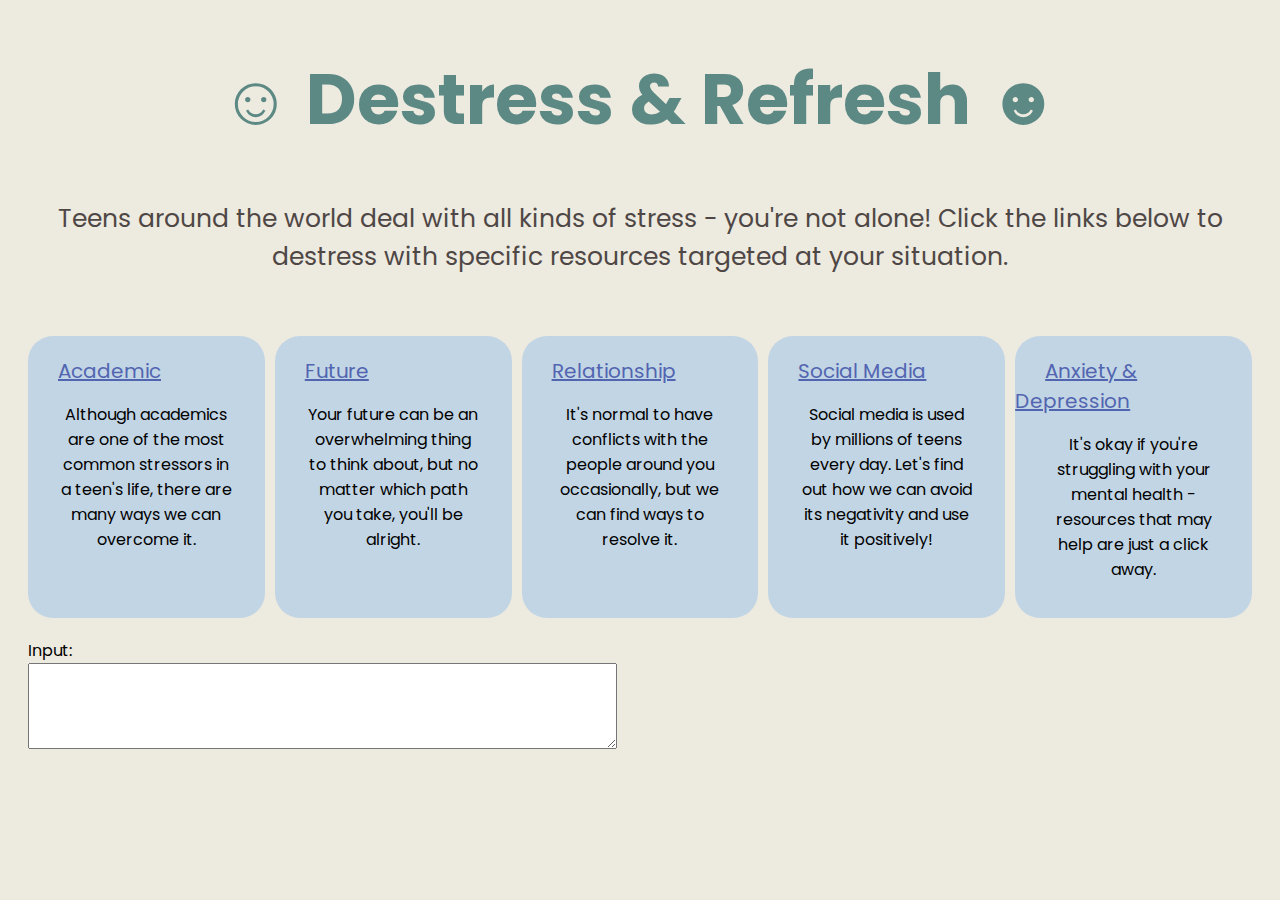
==== index.html @ 04016edd "Added textarea" ====
<!DOCTYPE html>
<html lang="en">
<head>
    <meta charset="UTF-8">
    <meta name="viewport" content="width=device-width, initial-scale=1.0">
    <title>Destress & Refresh</title>
    <link rel="icon" href="img/favicon.ico" type="image/x-icon">
    <link rel="stylesheet" href="css/main.css">
</head>

<body style="background-color:rgb(237, 234, 224);">
    <div class ="container">
    <h1>☺ Destress & Refresh ☻</h1>
    <p class="intro">Teens around the world deal with all kinds of stress - you're not alone! Click the links below to destress with specific resources targeted at your situation.</p>
        <div class="box-container">
            <div class="box">
                <a href="academic.html">Academic</a>
                <p class="desc"> Although academics are one of the most common stressors in a teen's life, there are many ways we can overcome it. </p>
            </div>

            <div class="box">
                <a href="future.html">Future</a>
                <p class="desc">Your future can be an overwhelming thing to think about, but no matter which path you take, you'll be alright. </p>
            </div>

            <div class="box">
                <a href="relationship.html">Relationship</a>
                <p class="desc">It's normal to have conflicts with the people around you occasionally, but we can find ways to resolve it. </p>
            </div>

            <div class="box">
                <a href="social-media.html">Social Media</a>
                <p class="desc">Social media is used by millions of teens every day. Let's find out how we can avoid its negativity and use it positively!</p>
            </div>

            <div class="box">
                <a href="mental-health.html">Anxiety & Depression</a>
                <p class="desc">It's okay if you're struggling with your mental health - resources that may help are just a click away. </p> 
        </div>
   </div>
   <form>
    Input:<br>
    <textarea rows="4" cols="50">
    </textarea>
   </form>
</body>
</html>
---- css/main.css ----
@import url('https://fonts.googleapis.com/css2?family=Poppins&display=swap');

*{
    font-family: 'Poppins', sans-serif;
}
h1{
    color:rgb(92, 137, 132);
    font-size: 70px;
    text-align: center;
}
.intro{
    font-size: 25px;
    text-align: center;
    margin-left: 40px;
    margin-right: 40px;
    margin-bottom: 60px;
    color: rgb(79,71,69);
}
a{
    color:rgb(82, 101, 177);
    font-size: 20px;
    text-align: center;
    margin-left: 30px;
    margin-right: 30px;
}
img{
    margin-left: 40px;
    margin-top: 40px;
}
iframe{
    margin-left: 40px;
    margin-top: 40px;
}
.container .box-container{
    display: grid;
    grid-template-columns: repeat(auto-fit, minmax(180px, 1fr));
    gap: 10px;
    margin-left: 20px;
    margin-right: 20px;
}
.desc{
    padding-left: 30px;
    padding-right: 30px;
    text-align: center;
}
.box{
    background-color:rgb(194, 213, 228);
    padding-top: 20px;
    padding-bottom: 20px;
    border-radius: 25px;
}
form{
    padding: 20px;
}
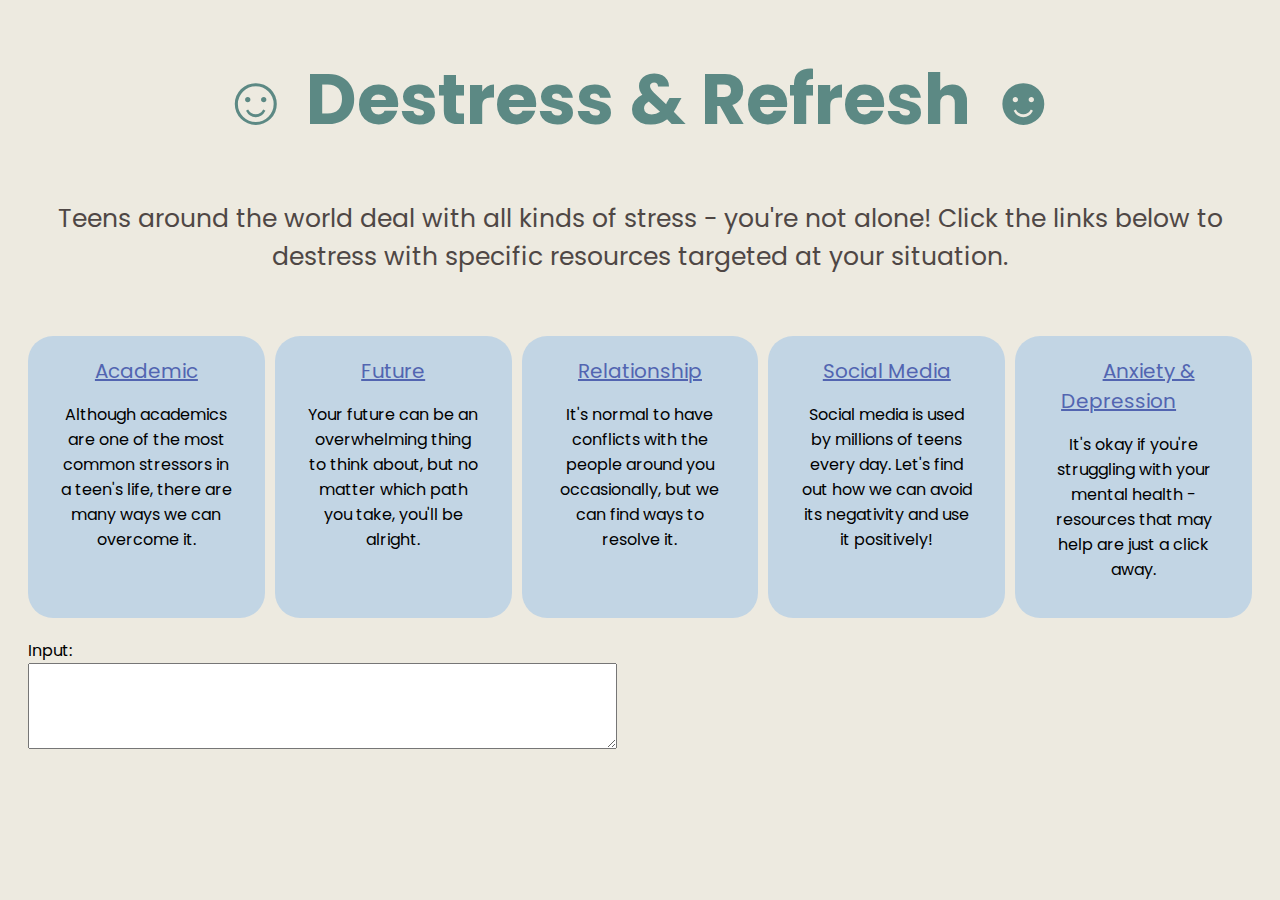
==== commit d1eaf667: "Reformatted resource pages" ====
--- a/index.html
+++ b/index.html
@@ -10,31 +10,31 @@
 
 <body style="background-color:rgb(237, 234, 224);">
     <div class ="container">
-    <h1>☺ Destress & Refresh ☻</h1>
+    <h1 class="website-name">☺ Destress & Refresh ☻</h1>
     <p class="intro">Teens around the world deal with all kinds of stress - you're not alone! Click the links below to destress with specific resources targeted at your situation.</p>
         <div class="box-container">
             <div class="box">
-                <a href="academic.html">Academic</a>
+                <p class="headerLink" ><a href="academic.html">Academic</a> </p>
                 <p class="desc"> Although academics are one of the most common stressors in a teen's life, there are many ways we can overcome it. </p>
             </div>
 
             <div class="box">
-                <a href="future.html">Future</a>
+                <p class="headerLink"> <a href="future.html">Future</a></p>
                 <p class="desc">Your future can be an overwhelming thing to think about, but no matter which path you take, you'll be alright. </p>
             </div>
 
             <div class="box">
-                <a href="relationship.html">Relationship</a>
+                <p class="headerLink"> <a href="relationship.html">Relationship</a></p>
                 <p class="desc">It's normal to have conflicts with the people around you occasionally, but we can find ways to resolve it. </p>
             </div>
 
             <div class="box">
-                <a href="social-media.html">Social Media</a>
+                <p class="headerLink"> <a href="social-media.html">Social Media</a></p>
                 <p class="desc">Social media is used by millions of teens every day. Let's find out how we can avoid its negativity and use it positively!</p>
             </div>
 
             <div class="box">
-                <a href="mental-health.html">Anxiety & Depression</a>
+                <p class="headerLink"> <a href="mental-health.html">Anxiety & Depression</a></p>
                 <p class="desc">It's okay if you're struggling with your mental health - resources that may help are just a click away. </p> 
         </div>
    </div>
--- a/css/main.css
+++ b/css/main.css
@@ -3,7 +3,7 @@
 *{
     font-family: 'Poppins', sans-serif;
 }
-h1{
+.website-name{
     color:rgb(92, 137, 132);
     font-size: 70px;
     text-align: center;
@@ -30,6 +30,7 @@
 iframe{
     margin-left: 40px;
     margin-top: 40px;
+    align-content: center;
 }
 .container .box-container{
     display: grid;
@@ -51,4 +52,33 @@
 }
 form{
     padding: 20px;
-}+}
+.headerLink{
+    margin:auto;
+    text-align: center;
+    
+}
+h1{
+    color:rgb(92, 137, 132);
+    font-size: 50px;
+    text-align: center;
+}
+.centered-content{
+    text-align: center;
+}
+.blurb{
+    max-width: 40ch;
+    margin-left: 100px;
+    font-size: 20px;
+    text-align: center;
+}
+.resources-container{
+    display: grid;
+    grid-template-columns: 1fr 1fr;
+}
+.link-bg{
+    border-radius: 50px;
+    padding: 20px;
+    background-color:rgb(194, 219, 216);
+    font-size: 24px;
+}
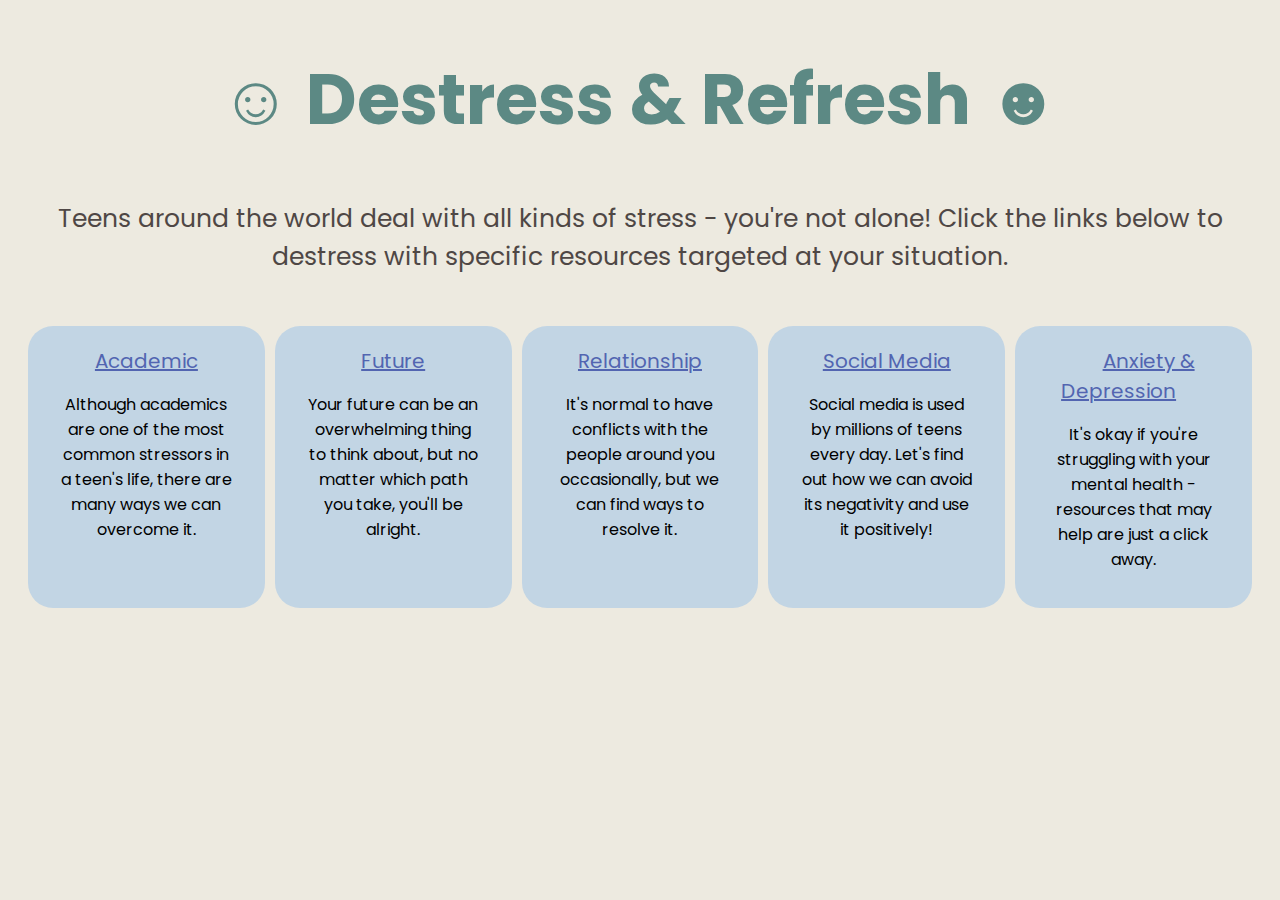
==== commit cb10e490: "Added academic stress journaling activity" ====
--- a/index.html
+++ b/index.html
@@ -38,11 +38,6 @@
                 <p class="desc">It's okay if you're struggling with your mental health - resources that may help are just a click away. </p> 
         </div>
    </div>
-   <form>
-    Input:<br>
-    <textarea rows="4" cols="50">
-    </textarea>
-   </form>
 </body>
 </html> 
 
--- a/css/main.css
+++ b/css/main.css
@@ -13,7 +13,7 @@
     text-align: center;
     margin-left: 40px;
     margin-right: 40px;
-    margin-bottom: 60px;
+    margin-bottom: 50px;
     color: rgb(79,71,69);
 }
 a{
@@ -71,6 +71,7 @@
     margin-left: 100px;
     font-size: 20px;
     text-align: center;
+    color: rgb(79,71,69);
 }
 .resources-container{
     display: grid;
@@ -82,3 +83,36 @@
     background-color:rgb(194, 219, 216);
     font-size: 24px;
 }
+input[type=radio]{
+    transform: scale(2);
+    margin-left: 2em;
+    margin-right: 1em;
+    text-align: left;
+    margin-top: 20px;
+    margin-bottom: 20px;
+}
+.activity-text{
+    font-size: 20px;
+    text-align: center;
+    color: rgb(79,71,69);
+    margin-left: 50px;
+    margin-right: 50px;
+}
+.choice-container{
+    display: grid;
+    grid-template-columns: 60px 1fr;
+}
+textarea{
+    border-radius: 20px;
+}
+.section{
+    border-radius: 50px;
+    padding: 20px;
+    background-color:rgb(194, 219, 216);
+    font-size: 30px;
+    text-align: center;
+    margin-left: 40px;
+    margin-right: 40px;
+    margin-bottom: 20px;
+    color: rgb(79,71,69);
+}
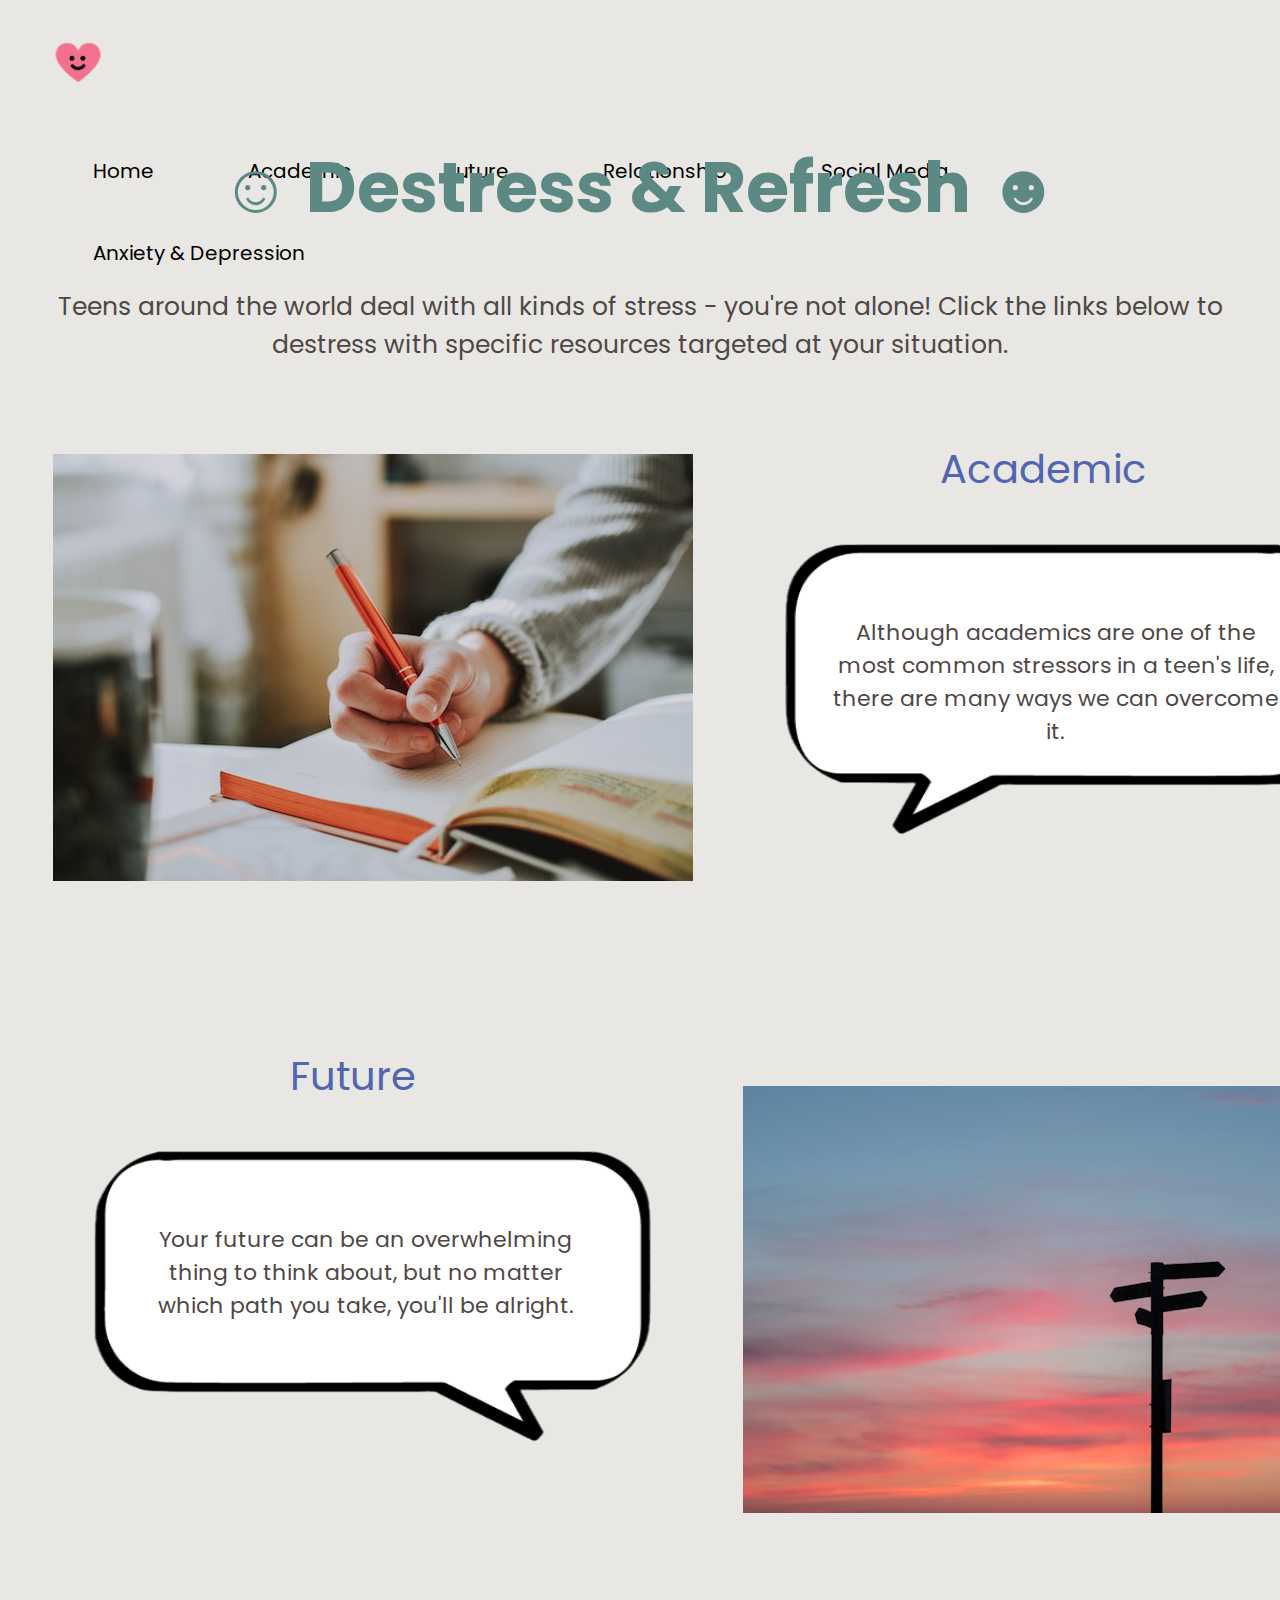
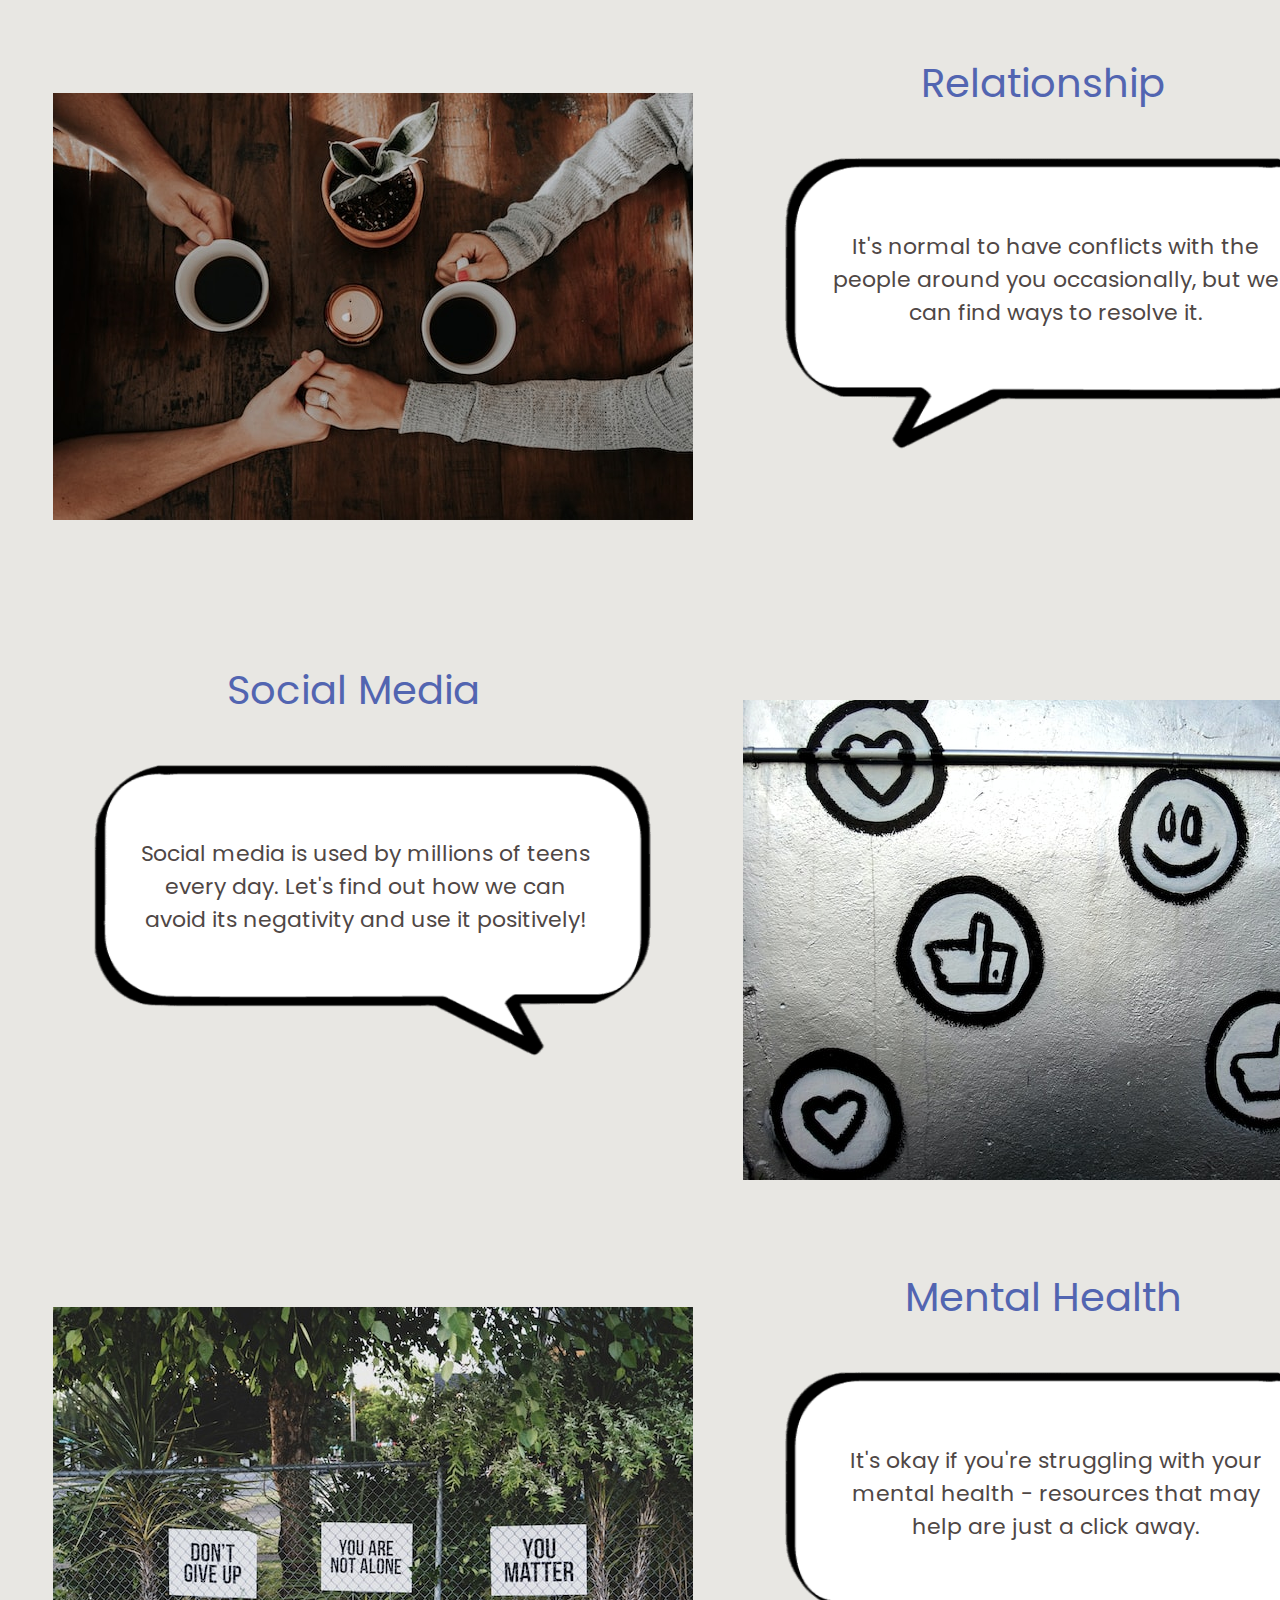
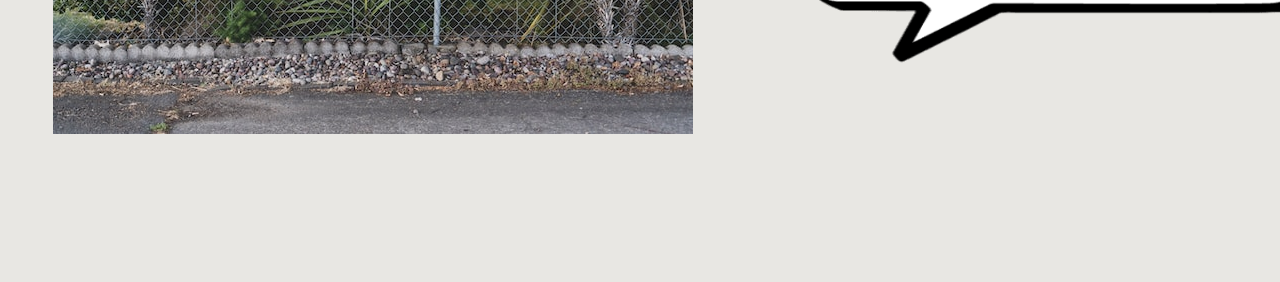
==== commit f67610ef: "Updated home page" ====
--- a/index.html
+++ b/index.html
@@ -8,36 +8,93 @@
     <link rel="stylesheet" href="css/main.css">
 </head>
 
-<body style="background-color:rgb(237, 234, 224);">
+<body style="background-color:#e8e7e3"></bodystyle>
+    <nav>
+        <div class="logo">
+            <img src="img/Heart logo.png"
+            height="60"
+            width="60">
+        </div>
+        <ul>
+        <li><a href="index.html">Home</a></li>
+        <li><a href="academic.html">Academic</a></li>
+        <li><a href="future.html">Future</a></li>
+        <li><a href="relationship.html">Relationship</a></li>
+        <li><a href="social-media.html">Social Media</a></li>
+        <li><a href="mental-health.html">Anxiety & Depression</a></li>
+        </ul>
+    </nav>
+
     <div class ="container">
     <h1 class="website-name">☺ Destress & Refresh ☻</h1>
     <p class="intro">Teens around the world deal with all kinds of stress - you're not alone! Click the links below to destress with specific resources targeted at your situation.</p>
-        <div class="box-container">
-            <div class="box">
-                <p class="headerLink" ><a href="academic.html">Academic</a> </p>
-                <p class="desc"> Although academics are one of the most common stressors in a teen's life, there are many ways we can overcome it. </p>
+    <div class="centered-content">
+    <div class="container">
+        <div class="resources-container">
+            <div class="resources">
+                <img src="img/Academic.jpg">
             </div>
-
-            <div class="box">
-                <p class="headerLink"> <a href="future.html">Future</a></p>
-                <p class="desc">Your future can be an overwhelming thing to think about, but no matter which path you take, you'll be alright. </p>
+            <div class="resources"><br>
+                <a class="home-link" href="academic.html">Academic</a>
+                <div class="speech-bubble">
+                    <img src="img/Speech bubble right.png"
+                    width="650"
+                    height="500">
+                    <p class="overlay-text"> Although academics are one of the most common stressors in a teen's life, there are many ways we can overcome it.</p>
+                </div>
             </div>
-
-            <div class="box">
-                <p class="headerLink"> <a href="relationship.html">Relationship</a></p>
-                <p class="desc">It's normal to have conflicts with the people around you occasionally, but we can find ways to resolve it. </p>
+            <div class="resources">
+                <a class="home-link" href="future.html">Future</a>
+                <div class="speech-bubble">
+                    <img src="img/Speech bubble left.png"
+                    width="650"
+                    height="500">
+                    <p class="overlay-text">Your future can be an overwhelming thing to think about, but no matter which path you take, you'll be alright.</p>
+                </div>
             </div>
-
-            <div class="box">
-                <p class="headerLink"> <a href="social-media.html">Social Media</a></p>
-                <p class="desc">Social media is used by millions of teens every day. Let's find out how we can avoid its negativity and use it positively!</p>
+            <div class="resources">
+                <img src="img/Future.jpg">
             </div>
-
-            <div class="box">
-                <p class="headerLink"> <a href="mental-health.html">Anxiety & Depression</a></p>
-                <p class="desc">It's okay if you're struggling with your mental health - resources that may help are just a click away. </p> 
+            <div class="resources">
+                <img src="img/Relationship.jpg">
+            </div>
+            <div class="resources">
+                <a class="home-link" href="relationship.html">Relationship</a>
+                <div class="speech-bubble">
+                    <img src="img/Speech bubble right.png"
+                    width="650"
+                    height="500">
+                    <p class="overlay-text">It's normal to have conflicts with the people around you occasionally, but we can find ways to resolve it.</p>
+                </div>
+            </div>
+            <div class="resources">
+               <a class="home-link" href="social-media.html">Social Media </a>
+                <div class="speech-bubble">
+                    <img src="img/Speech bubble left.png"
+                    width="650"
+                    height="500">
+                    <p class="overlay-text">Social media is used by millions of teens every day. Let's find out how we can avoid its negativity and use it positively!</p>
+                </div>
+            </div>
+            <div class="resources">
+                <img src="img/Social media.jpg">
+            </div>
+            <div class="resources">
+                <img src="img/Mental health.jpg">
+            </div>
+            <div class="resources">
+                <a class="home-link" href="mental-health.html">Mental Health</a>
+                 <div class="speech-bubble">
+                     <img src="img/Speech bubble right.png"
+                     width="650"
+                     height="500">
+                     <p class="overlay-text">It's okay if you're struggling with your mental health - resources that may help are just a click away.</p> 
+                 </div>
+            </div>
         </div>
-   </div>
+    </div>
+</div>
+</div>
 </body>
 </html> 
 
--- a/css/main.css
+++ b/css/main.css
@@ -32,31 +32,13 @@
     margin-top: 40px;
     align-content: center;
 }
-.container .box-container{
-    display: grid;
-    grid-template-columns: repeat(auto-fit, minmax(180px, 1fr));
-    gap: 10px;
-    margin-left: 20px;
-    margin-right: 20px;
-}
 .desc{
     padding-left: 30px;
     padding-right: 30px;
     text-align: center;
 }
-.box{
-    background-color:rgb(194, 213, 228);
-    padding-top: 20px;
-    padding-bottom: 20px;
-    border-radius: 25px;
-}
 form{
     padding: 20px;
-}
-.headerLink{
-    margin:auto;
-    text-align: center;
-    
 }
 h1{
     color:rgb(92, 137, 132);
@@ -104,6 +86,7 @@
 }
 textarea{
     border-radius: 20px;
+    font-size: 15px;
 }
 .section{
     border-radius: 50px;
@@ -116,3 +99,97 @@
     margin-bottom: 20px;
     color: rgb(79,71,69);
 }
+button{
+    font-size: 20px;
+    padding: 10px;
+    border-radius: 20px;
+    cursor: pointer;
+    width: 180px;
+    height: 60px;
+    margin-left: 20px;
+    margin-right: 20px;
+}
+input[type=submit]{
+    font-size: 20px;
+    padding: 10px;
+    border-radius: 20px;
+    cursor: pointer;
+    width: 180px;
+    height: 60px;
+    margin-left: 20px;
+    margin-right: 20px;
+}
+.pop-up{
+    width: 550px;
+    height: 200px;
+    background: #fff;
+    border-radius: 20px;
+    padding: 20px;
+    margin: auto;
+    
+}
+h2{
+    color:rgb(92, 137, 132);
+}
+table{
+    border-collapse: collapse;
+    width: 60%;
+    table-layout: fixed;
+    padding: 20px;
+    margin-left: auto;
+    margin-right: auto;
+}
+th, td{
+    padding: 15px;
+    font-size: 20px;
+    color: rgb(79,71,69);
+    border: 1px solid rgb(129, 123, 122);
+}
+ul li{
+    list-style: none;
+    display: inline-block;
+    line-height: 80px;
+}
+ul li a{
+    text-decoration: none;
+    padding: 0 15px;
+    color: black;
+}
+nav{
+    display: flex;
+    flex-wrap: wrap;
+    align-items: center;
+    justify-content: space-between;
+    width: 100%;
+    height: 80px;
+}
+hr{
+    width: 90%;
+    border-style: dashed;
+    margin: auto;
+    color: dimgrey;
+}
+.logo{
+    position: relative;
+    top: -15px;
+}
+.home-link{
+    color:rgb(82, 101, 177);
+    font-size: 40px;
+    text-decoration: none;
+    text-align: center;
+}
+.speech-bubble{
+    position: relative;
+    top: -100px;
+}
+.overlay-text{
+    position: absolute;
+    max-width: 35ch;
+    margin-left: 100px;
+    font-size: 22px;
+    text-align: center;
+    color: rgb(79,71,69);
+    top: 195px;
+    left: 30px;
+}
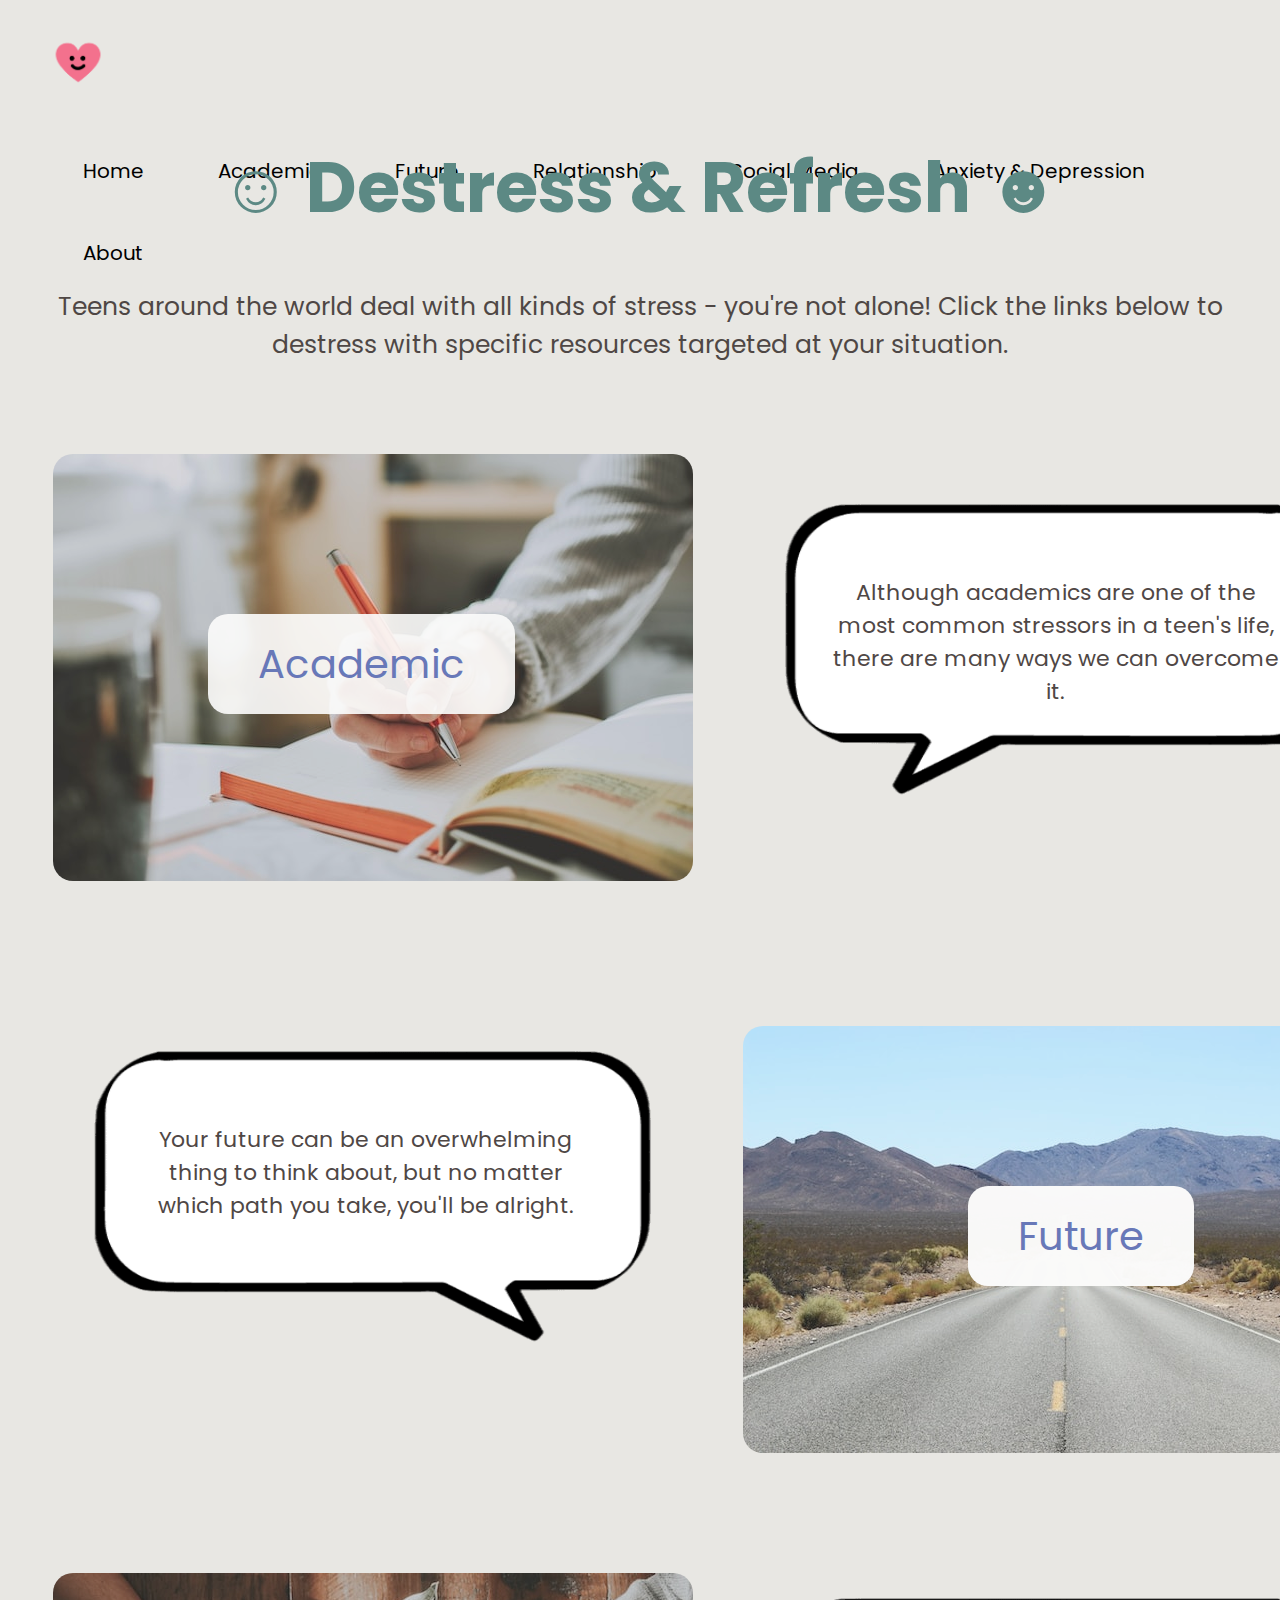
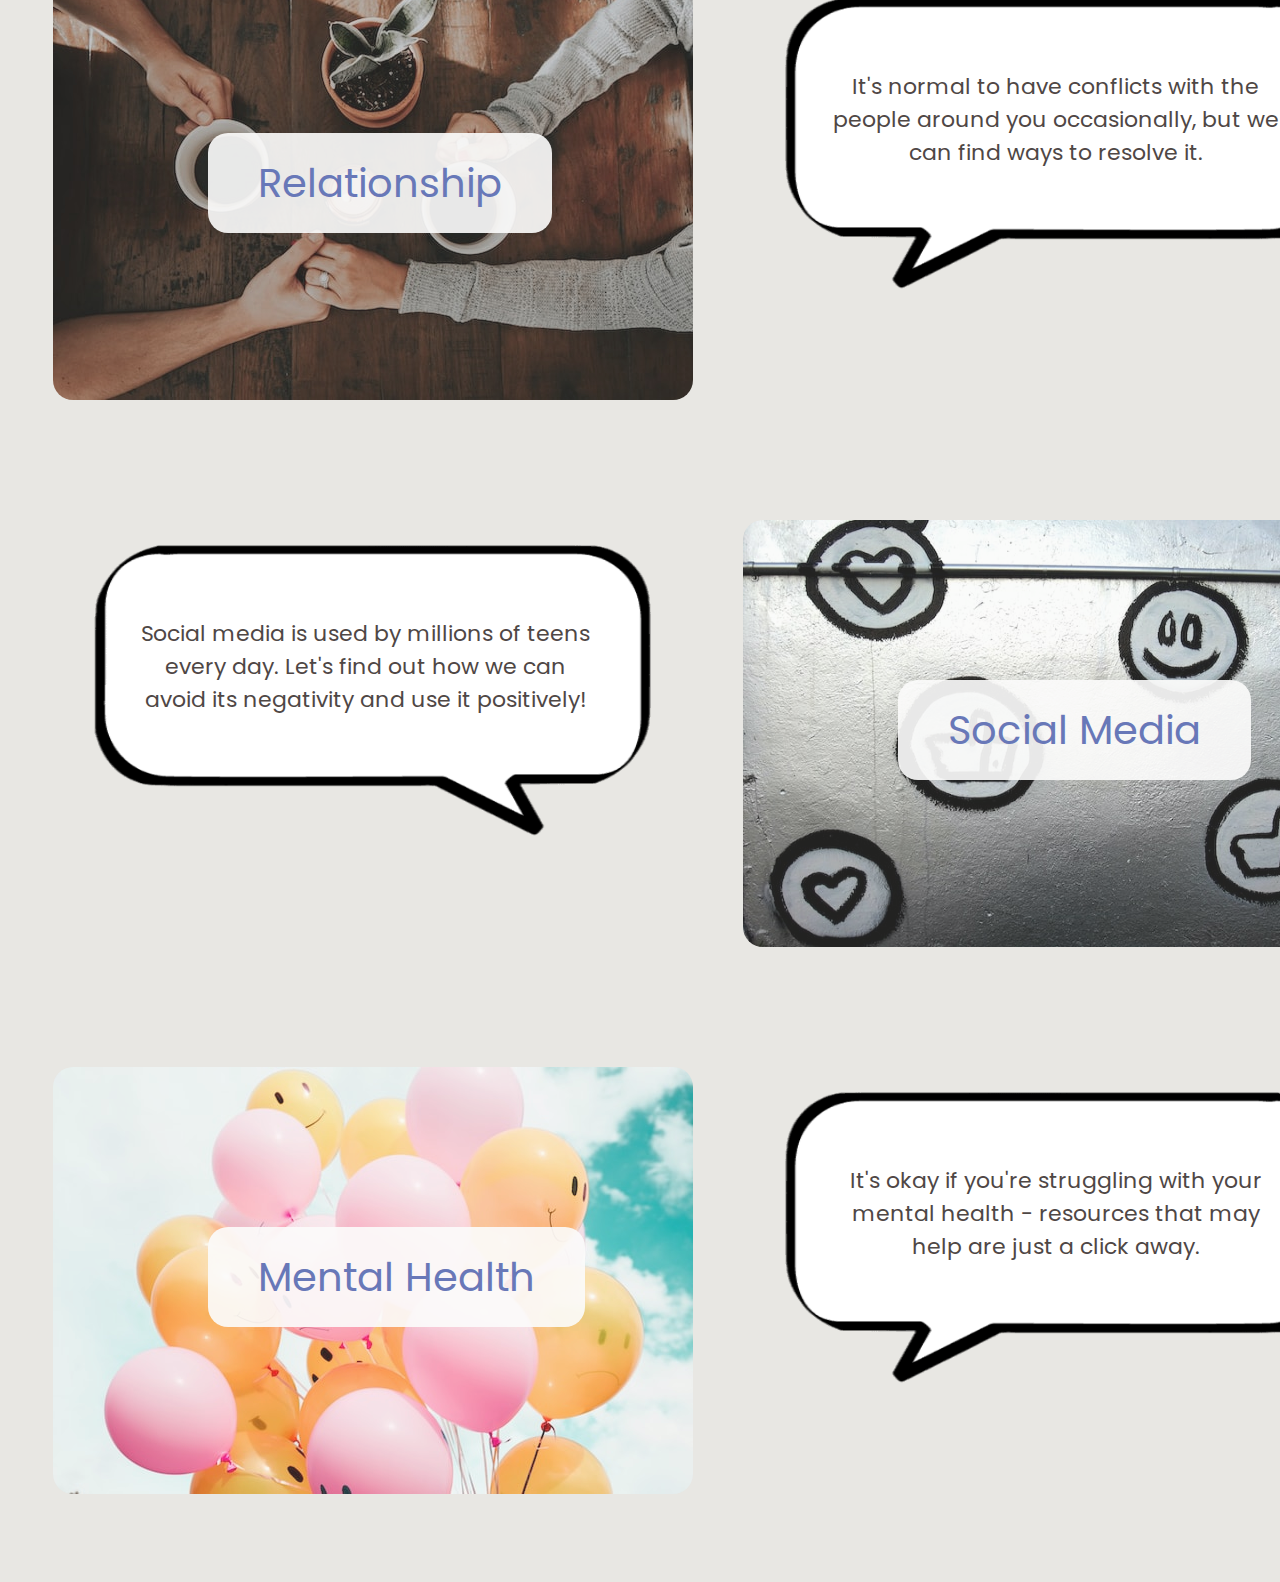
==== commit bc8c5b3a: "Added new activities" ====
--- a/index.html
+++ b/index.html
@@ -22,6 +22,7 @@
         <li><a href="relationship.html">Relationship</a></li>
         <li><a href="social-media.html">Social Media</a></li>
         <li><a href="mental-health.html">Anxiety & Depression</a></li>
+        <li><a href="about.html">About</a></li>
         </ul>
     </nav>
 
@@ -31,20 +32,23 @@
     <div class="centered-content">
     <div class="container">
         <div class="resources-container">
-            <div class="resources">
-                <img src="img/Academic.jpg">
+            <div class="home-image">
+                <img class="curved-edges" src="img/Academic.jpg"
+                width="640"
+                height="427">
+                <div class="overlay-text2">
+                    <a class="home-link" href="academic.html">Academic</a>
+                </div>
             </div>
             <div class="resources"><br>
-                <a class="home-link" href="academic.html">Academic</a>
-                <div class="speech-bubble">
-                    <img src="img/Speech bubble right.png"
-                    width="650"
-                    height="500">
-                    <p class="overlay-text"> Although academics are one of the most common stressors in a teen's life, there are many ways we can overcome it.</p>
-                </div>
+                    <div class="speech-bubble">
+                        <img src="img/Speech bubble right.png"
+                        width="650"
+                        height="500">
+                        <p class="overlay-text"> Although academics are one of the most common stressors in a teen's life, there are many ways we can overcome it.</p>
+                    </div>
             </div>
             <div class="resources">
-                <a class="home-link" href="future.html">Future</a>
                 <div class="speech-bubble">
                     <img src="img/Speech bubble left.png"
                     width="650"
@@ -52,14 +56,23 @@
                     <p class="overlay-text">Your future can be an overwhelming thing to think about, but no matter which path you take, you'll be alright.</p>
                 </div>
             </div>
-            <div class="resources">
-                <img src="img/Future.jpg">
+            <div class="home-image">
+                <img class="curved-edges" src="img/Future.jpg"
+                width="640"
+                height="427">
+                <div class="overlay-text-future">
+                    <a class="home-link" href="future.html">Future</a>
+                </div>
+            </div>
+            <div class="home-image">
+                <img class="curved-edges" src="img/Relationship.jpg"
+                width="640"
+                height="427">
+                <div class="overlay-text2">
+                    <a class="home-link" href="relationship.html">Relationship</a>
+                </div>
             </div>
             <div class="resources">
-                <img src="img/Relationship.jpg">
-            </div>
-            <div class="resources">
-                <a class="home-link" href="relationship.html">Relationship</a>
                 <div class="speech-bubble">
                     <img src="img/Speech bubble right.png"
                     width="650"
@@ -68,7 +81,6 @@
                 </div>
             </div>
             <div class="resources">
-               <a class="home-link" href="social-media.html">Social Media </a>
                 <div class="speech-bubble">
                     <img src="img/Speech bubble left.png"
                     width="650"
@@ -76,14 +88,23 @@
                     <p class="overlay-text">Social media is used by millions of teens every day. Let's find out how we can avoid its negativity and use it positively!</p>
                 </div>
             </div>
-            <div class="resources">
-                <img src="img/Social media.jpg">
+            <div class="home-image">
+                <img class="curved-edges" src="img/Social media.jpg"
+                width="640"
+                height="427">
+                <div class="overlay-text2">
+                    <a class="home-link" href="social-media.html">Social Media</a>
+                </div>
+            </div>
+            <div class="home-image">
+                <img class="curved-edges" src="img/Mental health.jpg"
+                width="640"
+                height="427">
+                <div class="overlay-text2">
+                    <a class="home-link" href="mental-health.html">Mental Health</a>
+                </div>
             </div>
             <div class="resources">
-                <img src="img/Mental health.jpg">
-            </div>
-            <div class="resources">
-                <a class="home-link" href="mental-health.html">Mental Health</a>
                  <div class="speech-bubble">
                      <img src="img/Speech bubble right.png"
                      width="650"
--- a/css/main.css
+++ b/css/main.css
@@ -152,7 +152,7 @@
 }
 ul li a{
     text-decoration: none;
-    padding: 0 15px;
+    padding: 0 5px;
     color: black;
 }
 nav{
@@ -181,7 +181,7 @@
 }
 .speech-bubble{
     position: relative;
-    top: -100px;
+    top: -80px;
 }
 .overlay-text{
     position: absolute;
@@ -192,4 +192,62 @@
     color: rgb(79,71,69);
     top: 195px;
     left: 30px;
-}
+    background-color:rgba(255, 255, 255, 0.5);
+}
+ .overlay-text2{
+    position: absolute;
+    max-width: 35ch;
+    margin-left: 100px;
+    font-size: 22px;
+    text-align: center;
+    color: rgb(79,71,69);
+    top: 200px;
+    left: 100px;
+    background-color:rgba(255, 255, 255, 0.915);
+    padding:20px;
+    border-radius: 20px; 
+} 
+.home-image{
+    position: relative;
+    opacity: 0.85;
+}
+.curved-edges{
+    border-radius: 20px;
+}
+.overlay-text-future{
+    position: absolute;
+    max-width: 35ch;
+    margin-left: 100px;
+    font-size: 22px;
+    text-align: center;
+    color: rgb(79,71,69);
+    top: 200px;
+    left: 170px;
+    background-color:rgba(255, 255, 255, 0.982);
+    padding: 20px;
+    border-radius: 20px;
+}
+.bold-left{
+    font-size: 20px;
+    text-align: left;
+    color: rgb(79,71,69);
+    margin-left: 50px;
+    margin-right: 50px;
+    font-weight: bold;
+    padding-left: 360px;
+    position: absolute;
+    top: 160px;
+}
+.notepad{
+    position: relative;
+}
+.about{
+    font-size: 20px;
+    text-align: center;
+    color: rgb(79,71,69);
+    margin-left: 120px;
+    margin-right: 120px;
+    padding: 50px;
+    background-color: whitesmoke;
+    border-radius: 25px;
+}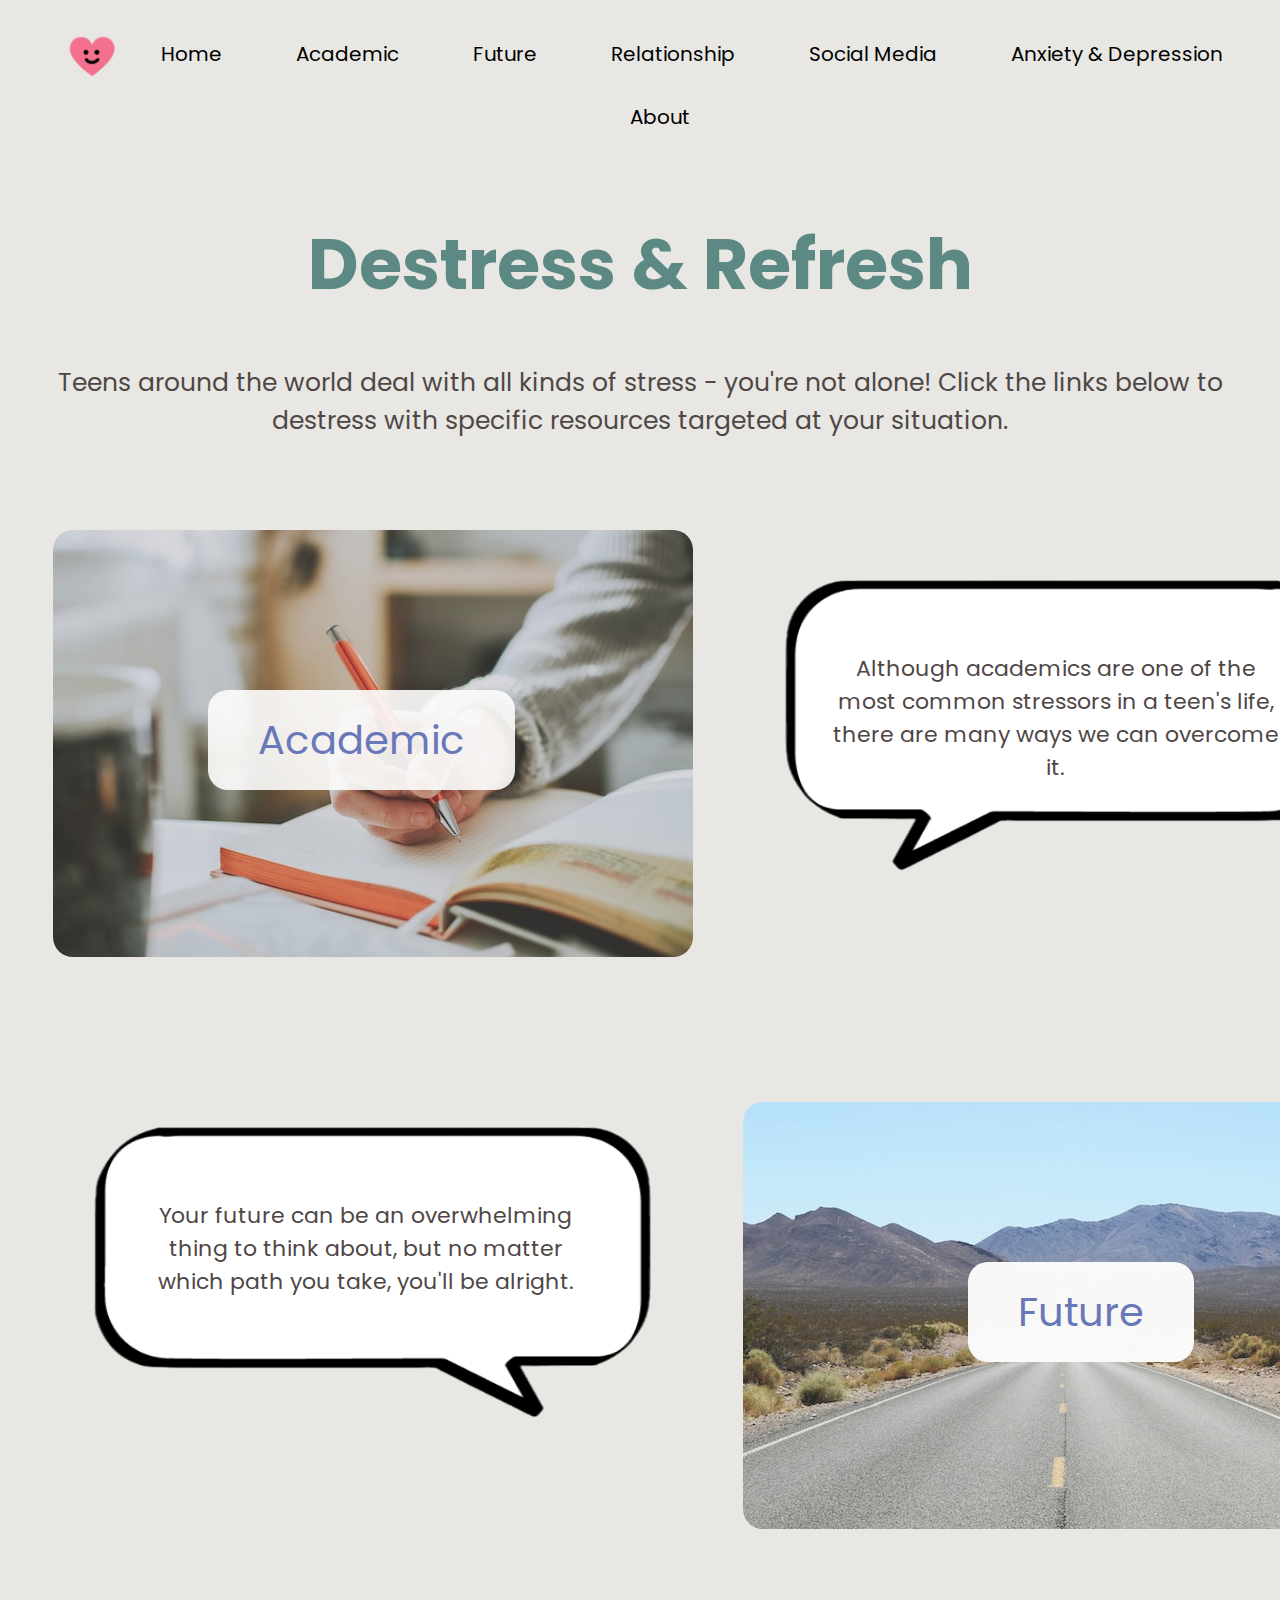
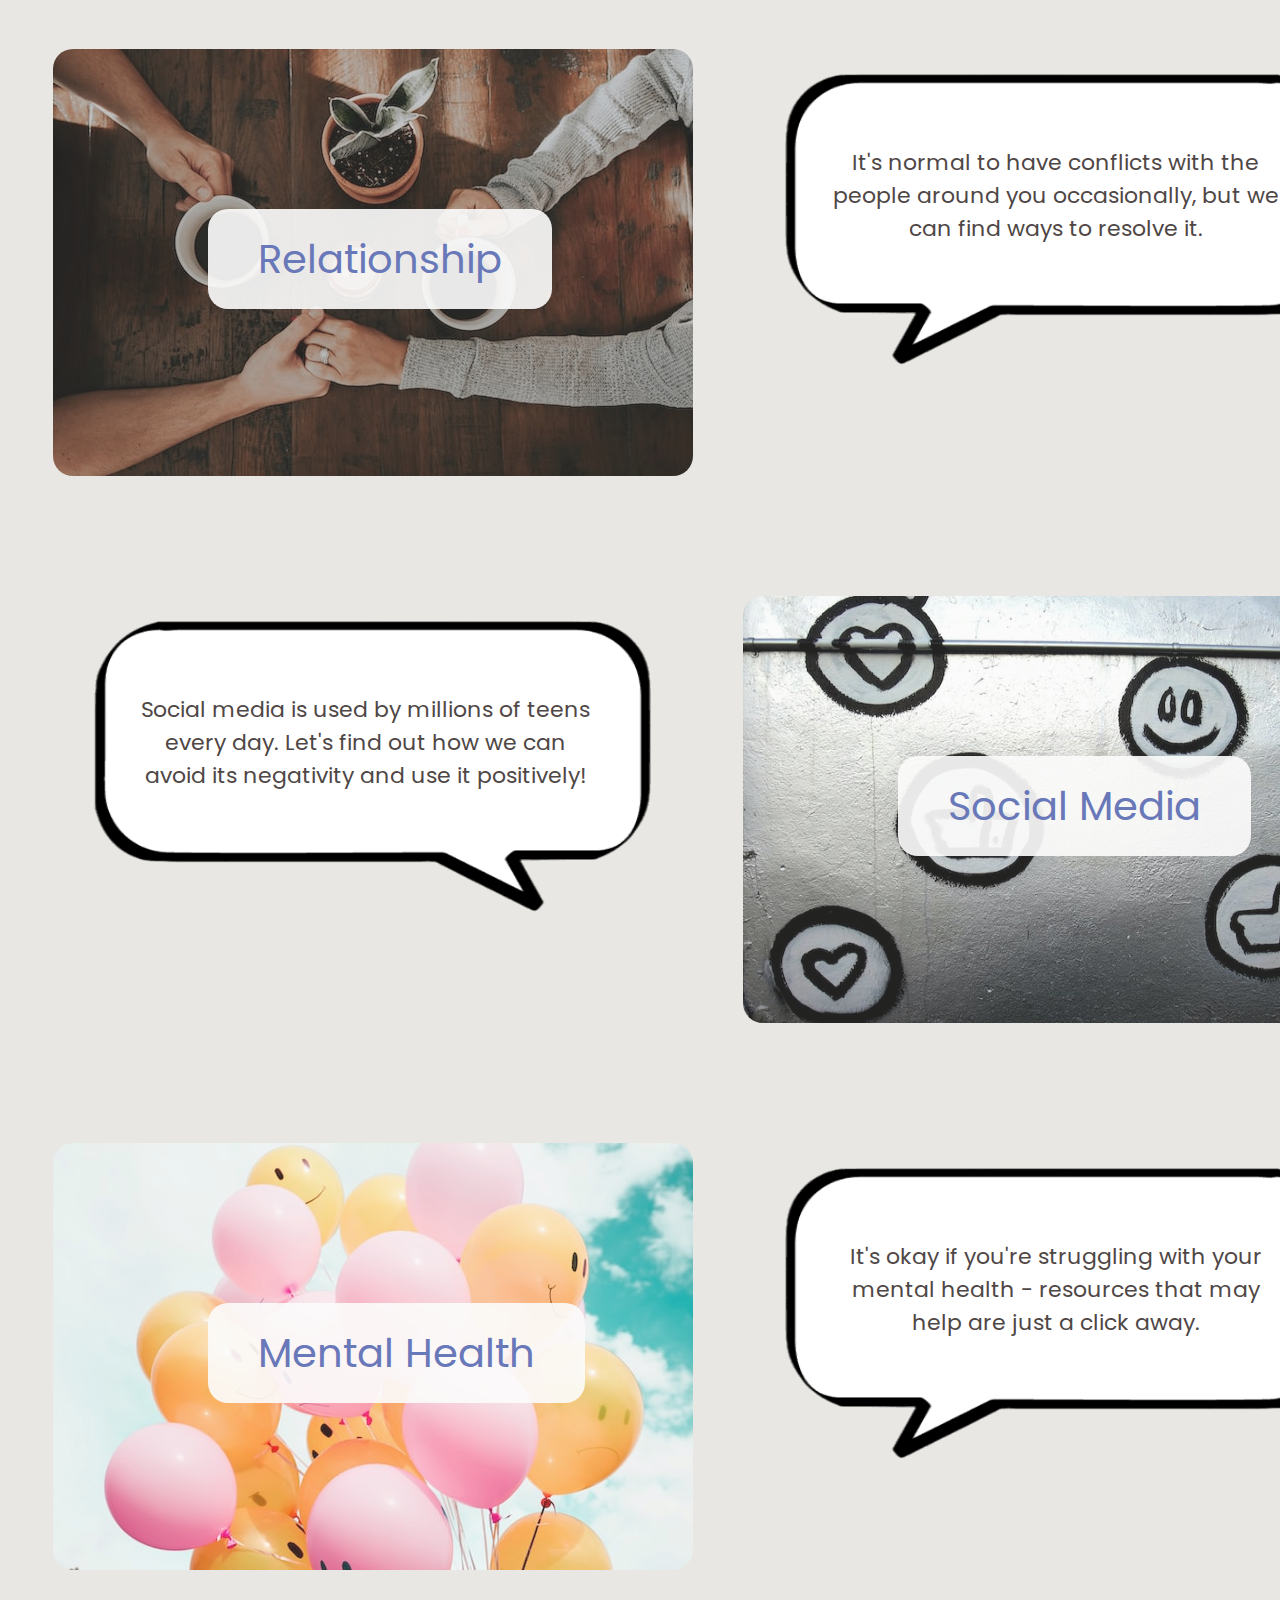
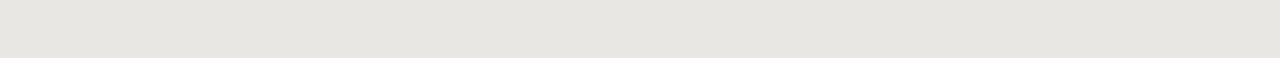
==== commit 02d5a997: "Added form validation" ====
--- a/index.html
+++ b/index.html
@@ -10,12 +10,10 @@
 
 <body style="background-color:#e8e7e3"></bodystyle>
     <nav>
-        <div class="logo">
-            <img src="img/Heart logo.png"
+        <ul>
+        <li> <img style="margin: 0; vertical-align: middle;" src="img/Heart logo.png"
             height="60"
-            width="60">
-        </div>
-        <ul>
+            width="60"></li>
         <li><a href="index.html">Home</a></li>
         <li><a href="academic.html">Academic</a></li>
         <li><a href="future.html">Future</a></li>
@@ -27,7 +25,7 @@
     </nav>
 
     <div class ="container">
-    <h1 class="website-name">☺ Destress & Refresh ☻</h1>
+    <h1 class="website-name">Destress & Refresh</h1>
     <p class="intro">Teens around the world deal with all kinds of stress - you're not alone! Click the links below to destress with specific resources targeted at your situation.</p>
     <div class="centered-content">
     <div class="container">
--- a/css/main.css
+++ b/css/main.css
@@ -126,7 +126,6 @@
     border-radius: 20px;
     padding: 20px;
     margin: auto;
-    
 }
 h2{
     color:rgb(92, 137, 132);
@@ -148,7 +147,7 @@
 ul li{
     list-style: none;
     display: inline-block;
-    line-height: 80px;
+    line-height: 60px;
 }
 ul li a{
     text-decoration: none;
@@ -159,20 +158,14 @@
     display: flex;
     flex-wrap: wrap;
     align-items: center;
+    text-align: center;
     justify-content: space-between;
     width: 100%;
-    height: 80px;
-}
-hr{
-    width: 90%;
-    border-style: dashed;
-    margin: auto;
-    color: dimgrey;
-}
-.logo{
+}
+/* .logo{
     position: relative;
     top: -15px;
-}
+} */
 .home-link{
     color:rgb(82, 101, 177);
     font-size: 40px;
@@ -250,4 +243,60 @@
     padding: 50px;
     background-color: whitesmoke;
     border-radius: 25px;
-}+}
+@media only screen and (max-width: 768px){
+    .resources-container{
+        display: grid;
+        grid-template-columns: 1fr;
+    }
+    .home-image{
+        position: relative;
+        opacity: 0.85;
+        width: "150";
+        height: "100";
+        padding-right: 50px;
+        
+    }
+    .website-name{
+        color:rgb(92, 137, 132);
+        font-size: 60px;
+        text-align: center;
+        margin-top: 200px;
+    }
+    .logo{
+        position: relative;
+        top: -15px;
+    }
+    ul li{
+        list-style: none;
+        display: inline-block;
+        line-height: 50px;
+    }
+    h1{
+        color:rgb(92, 137, 132);
+        font-size: 50px;
+        text-align: center;
+        margin-top: 200px;
+    }
+    .pdf{
+        max-width: 600px;
+        max-height: 700px;
+        justify-content: center;
+    }
+    .curved-edges{
+        border-radius: 20px;
+        max-width: 600px;
+        max-height: 400px;
+    }
+    .bold-left{
+        font-size: 20px;
+        text-align: left;
+        color: rgb(79,71,69);
+        margin-left: 50px;
+        margin-right: 50px;
+        font-weight: bold;
+        padding-left: 360px;
+        position: absolute;
+        top: 160px;
+    }
+}
